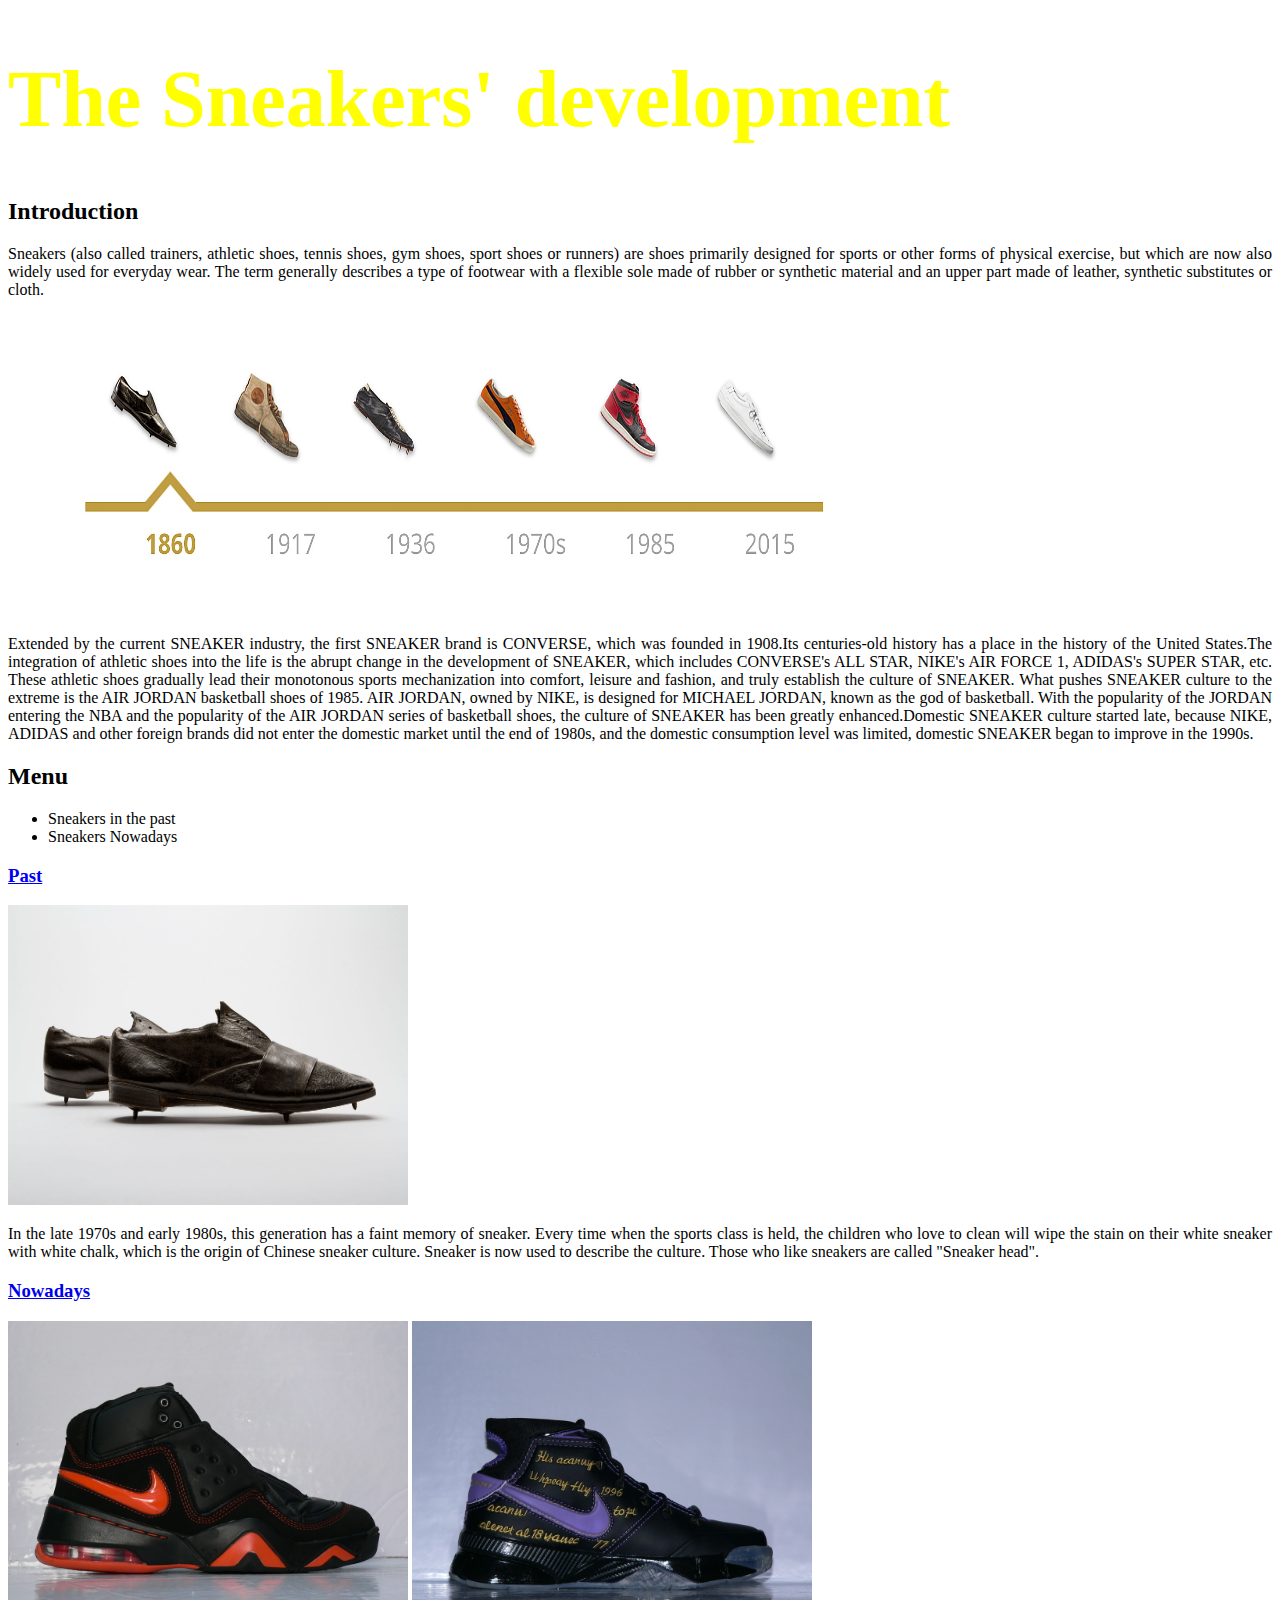
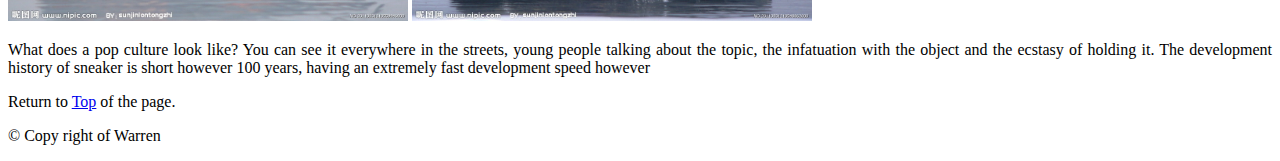
==== index.html @ c75a8df2 "Add files via upload" ====
<!DOCTYPE html>
<html>
	<head>
		<meta charset="UTF-8" >
		<title>The Sneakers</title>
		<link rel="stylesheet" type="text/css" href="basic1.css"/>
	</head>
		<body>
            <h1>The Sneakers' development </h1>
            <h2>Introduction</h2>
            <p>Sneakers (also called trainers, athletic shoes, tennis shoes, gym shoes, 
            sport shoes or runners) are shoes primarily designed for sports or other 
            forms of physical exercise, but which are now also widely used for everyday 
            wear. The term generally describes a type of footwear with a flexible sole 
            made of rubber or synthetic material and an upper part made of leather, 
            synthetic substitutes or cloth.</p>
            <img src ="Images/his.jpg" alt="computer" height ="300" width ="900"/>
            <p>Extended by the current SNEAKER industry, the first SNEAKER brand is 
            CONVERSE, which was founded in 1908.Its centuries-old history has a place 
            in the history of the United States.The integration of athletic shoes into 
            the life is the abrupt change in the development of SNEAKER, which includes 
            CONVERSE's ALL STAR, NIKE's AIR FORCE 1, ADIDAS's SUPER STAR, etc. These 
            athletic shoes gradually lead their monotonous sports mechanization into 
            comfort, leisure and fashion, and truly establish the culture of SNEAKER.
            What pushes SNEAKER culture to the extreme is the AIR JORDAN basketball 
            shoes of 1985. AIR JORDAN, owned by NIKE, is designed for MICHAEL JORDAN, 
            known as the god of basketball. With the popularity of the JORDAN entering 
            the NBA and the popularity of the AIR JORDAN series of basketball shoes, 
            the culture of SNEAKER has been greatly enhanced.Domestic SNEAKER culture 
            started late, because NIKE, ADIDAS and other foreign brands did not enter 
            the domestic market until the end of 1980s, and the domestic consumption 
            level was limited, domestic SNEAKER began to improve in the 1990s.</ps>
            <h2>Menu</h2>
        	<ul>
            	<li>Sneakers in the past </li>
           		<li>Sneakers Nowadays</li>
        	</ul>
            <h3><a href="p.html">Past</a></h3> 
            <img src = "Images/p.jpg" alt = "computer" height = "300" width = "400"/>
            <p>In the late 1970s and early 1980s, this generation has a faint memory of 
            sneaker. Every time when the sports class is held, the children who love to 
            clean will wipe the stain on their white sneaker with white chalk, which is 
            the origin of Chinese sneaker culture. Sneaker is now used to describe the 
            culture. Those who like sneakers are called "Sneaker head".</p>
            <h3><a href="n.html">Nowadays</a></h3> 
            <img src ="Images/n.jpg" alt ="computer" width ="400" height ="300"/>
            <img src ="Images/n1.jpg" alt ="computer" width ="400" height ="300"/>
            <p>What does a pop culture look like? You can see it everywhere in the streets, 
            young people talking about the topic, the infatuation with the object and the 
            ecstasy of holding it. The development history of sneaker is short however 100 
            years, having an extremely fast development speed however</p>
        	<p>Return to <a href = "#Top">Top</a> of the page.</p>
        	<p>&copy; Copy right of Warren</p>
		</body>
</html>
---- basic1.css ----
body
{
     font-family:Apple Chancery;
     text-align: justify;
}

h1
{
    font-family:"Brush Script MT";
    color: yellow;
    id ="Top";
    font-size:80px;
}

.a
{
	background-color:green;
}
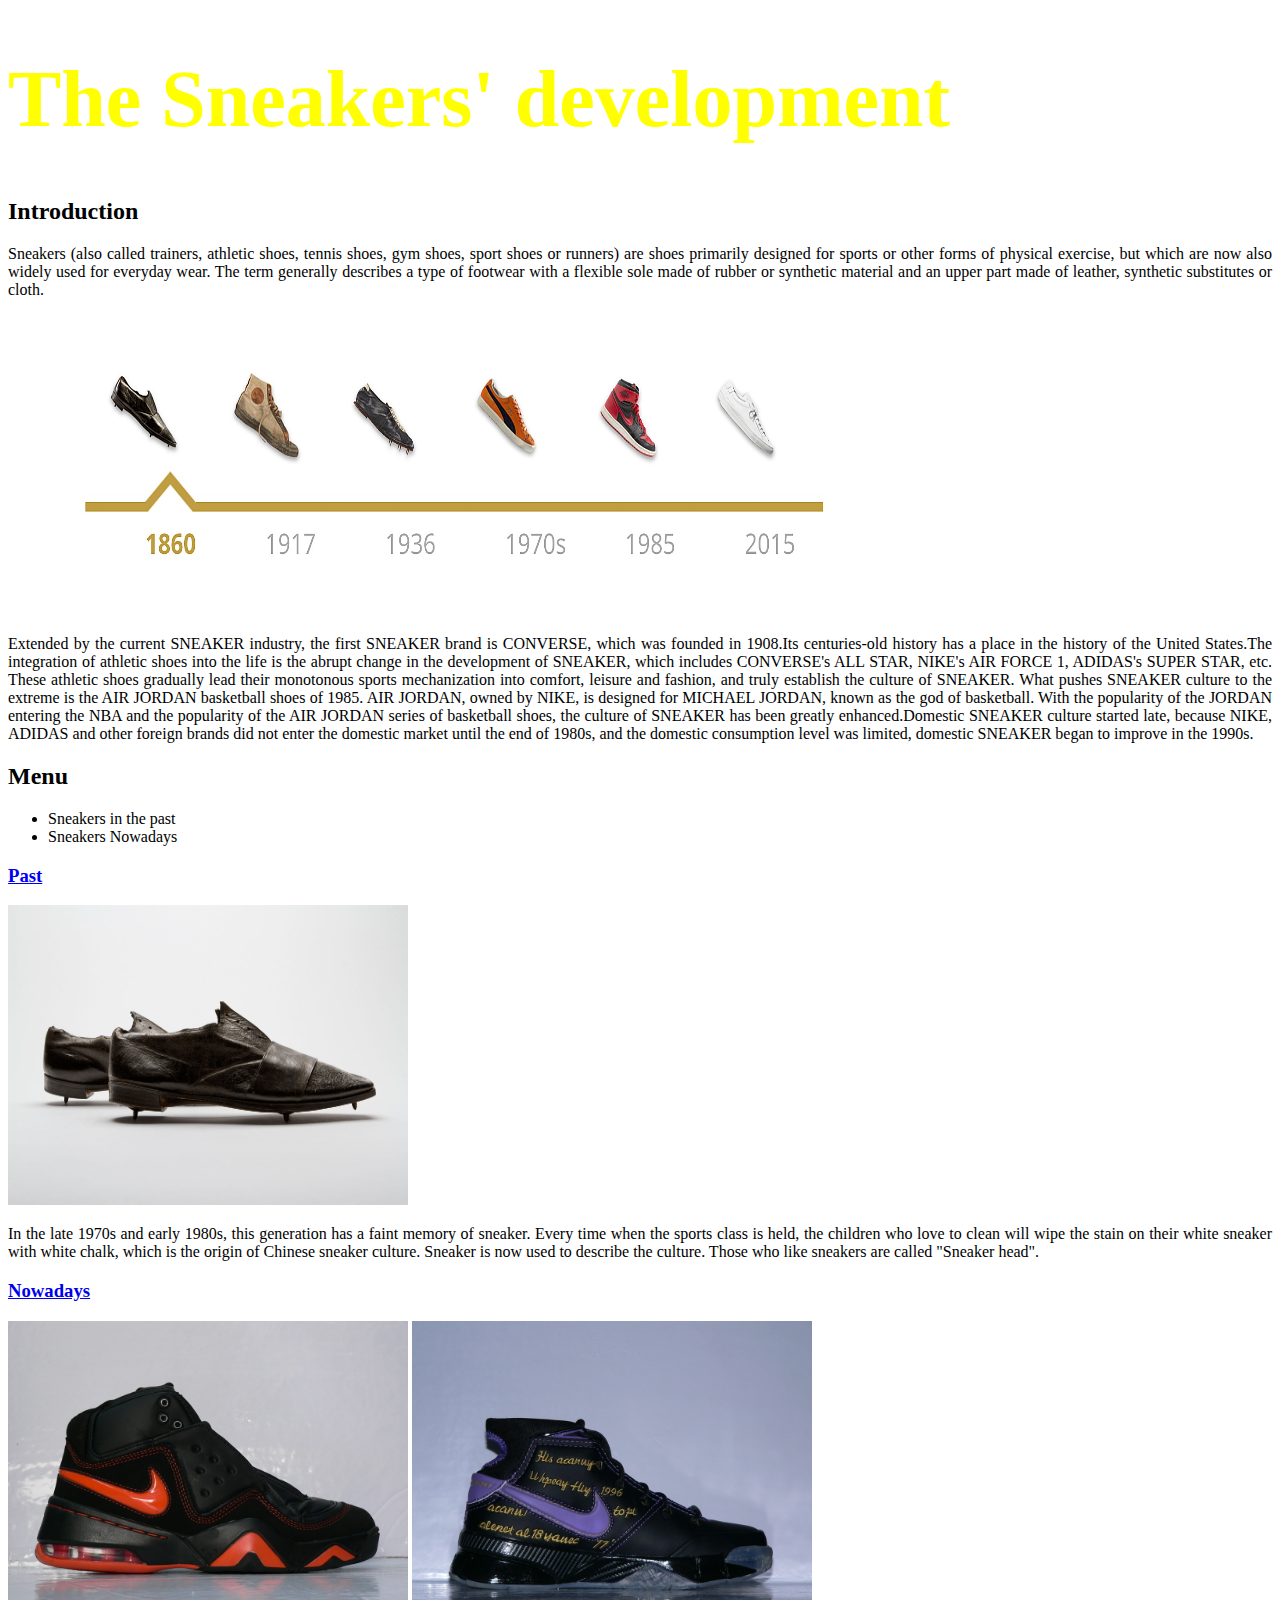
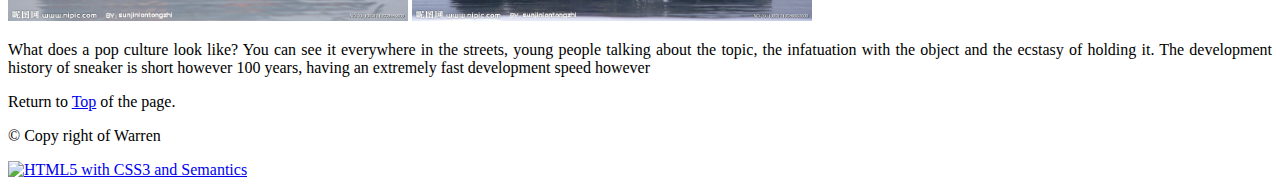
==== commit c16024bb: "Update index.html" ====
--- a/index.html
+++ b/index.html
@@ -51,5 +51,7 @@
             years, having an extremely fast development speed however</p>
         	<p>Return to <a href = "#Top">Top</a> of the page.</p>
         	<p>&copy; Copy right of Warren</p>
+		<a href="http://validator.w3.org/check?uri=https://warrenwu1.github.io/home/">
+		<img src="html5_with_css3_+_semantics.png" width="165" height="64" alt="HTML5 with CSS3 and Semantics"></a>
 		</body>
-</html>+</html>
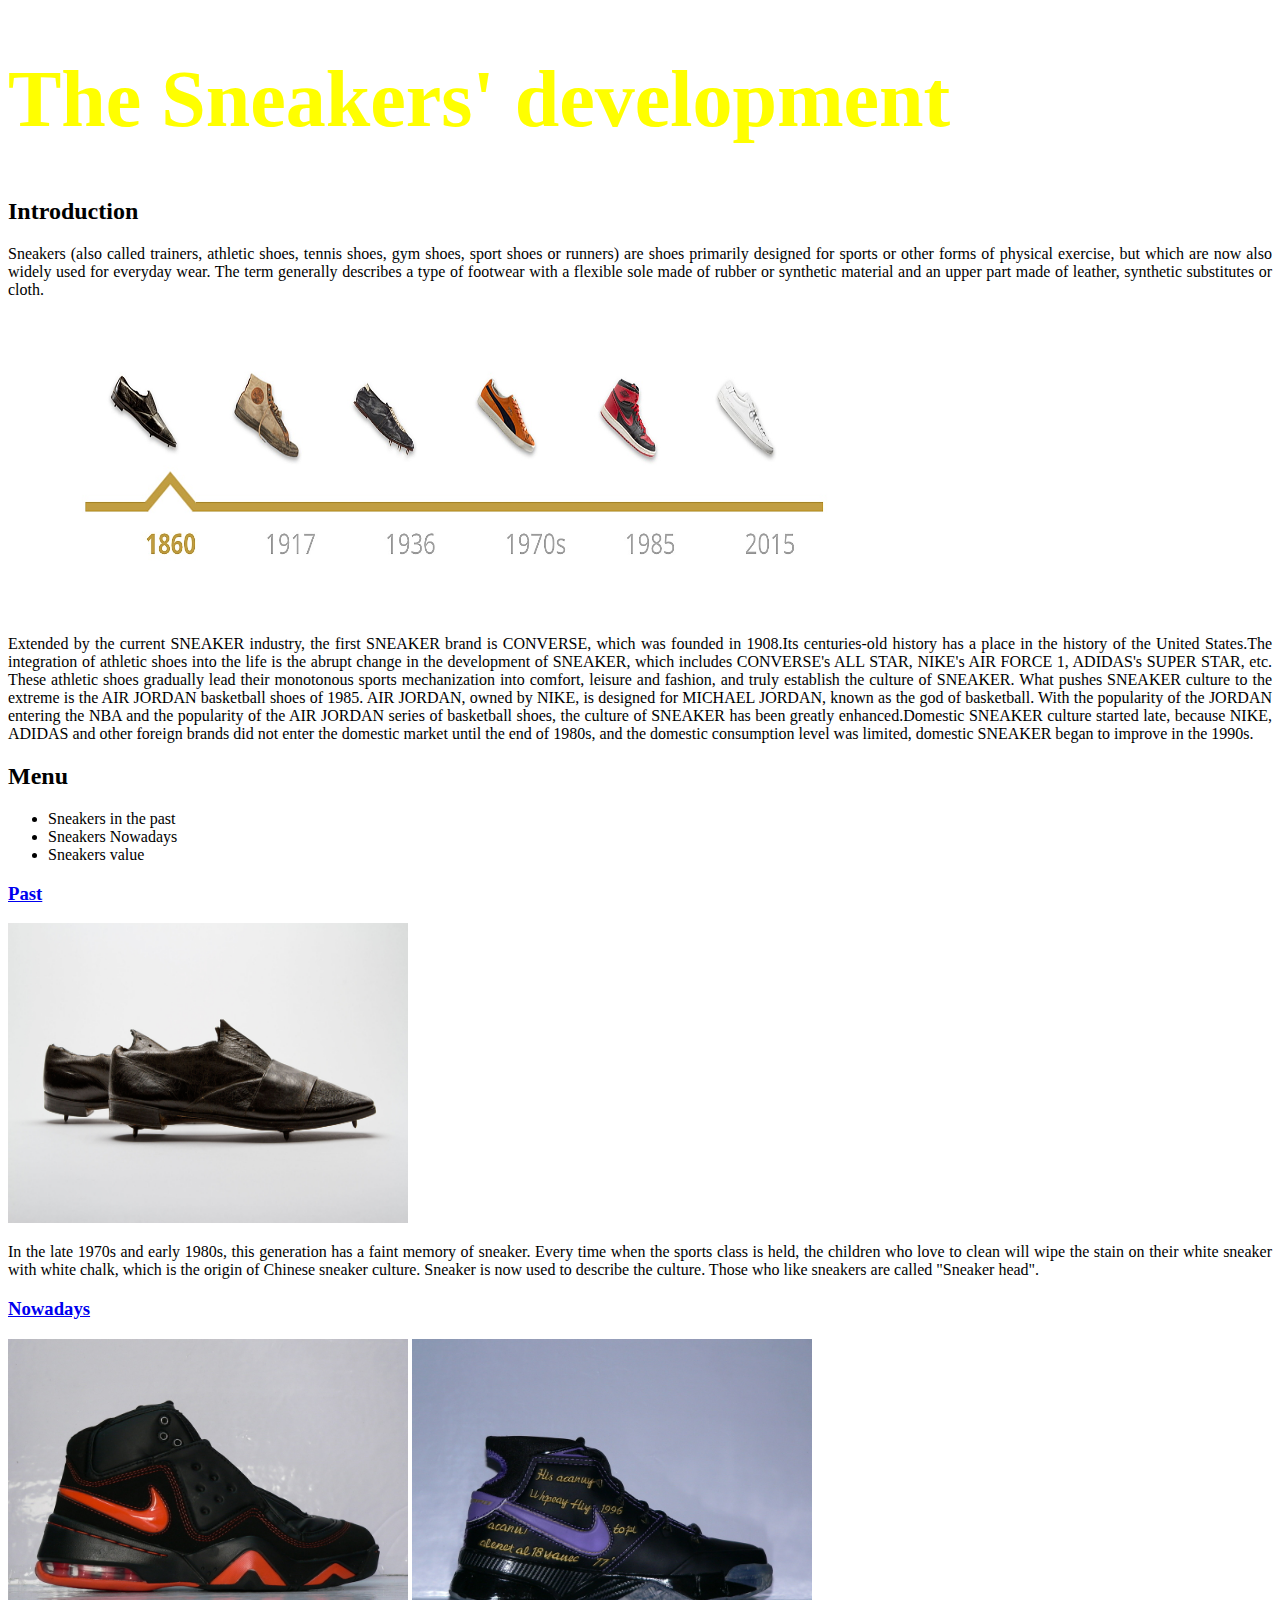
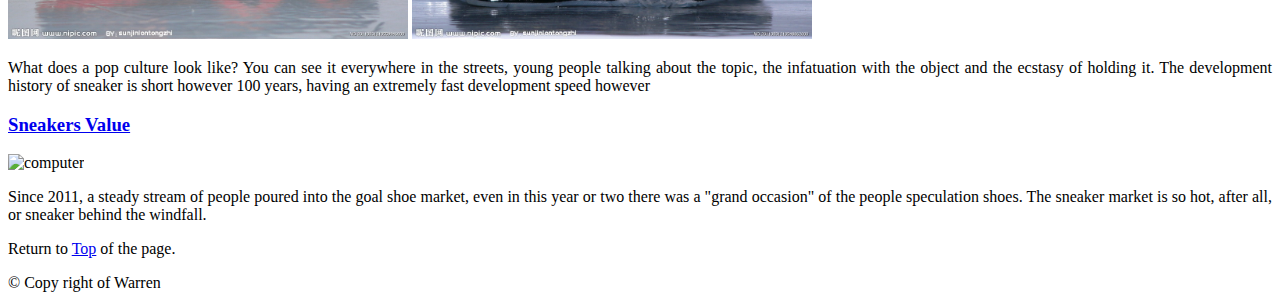
==== commit 9fea8bf5: "Add files via upload" ====
--- a/index.html
+++ b/index.html
@@ -34,7 +34,8 @@
         	<ul>
             	<li>Sneakers in the past </li>
            		<li>Sneakers Nowadays</li>
-        	</ul>
+           		<li>Sneakers value</li>
+           	</ul>
             <h3><a href="p.html">Past</a></h3> 
             <img src = "Images/p.jpg" alt = "computer" height = "300" width = "400"/>
             <p>In the late 1970s and early 1980s, this generation has a faint memory of 
@@ -49,9 +50,12 @@
             young people talking about the topic, the infatuation with the object and the 
             ecstasy of holding it. The development history of sneaker is short however 100 
             years, having an extremely fast development speed however</p>
+            <h3><a href="v.html">Sneakers Value</a></h3>
+			<img src="Images/chao2.jpeg" alt="computer" width="400" height="300"/>
+            <p>Since 2011, a steady stream of people poured into the goal shoe market, even 
+            in this year or two there was a "grand occasion" of the people speculation shoes. 
+            The sneaker market is so hot, after all, or sneaker behind the windfall.</p>
         	<p>Return to <a href = "#Top">Top</a> of the page.</p>
         	<p>&copy; Copy right of Warren</p>
-		<a href="http://validator.w3.org/check?uri=https://warrenwu1.github.io/home/">
-		<img src="html5_with_css3_+_semantics.png" width="165" height="64" alt="HTML5 with CSS3 and Semantics"></a>
 		</body>
-</html>
+</html>